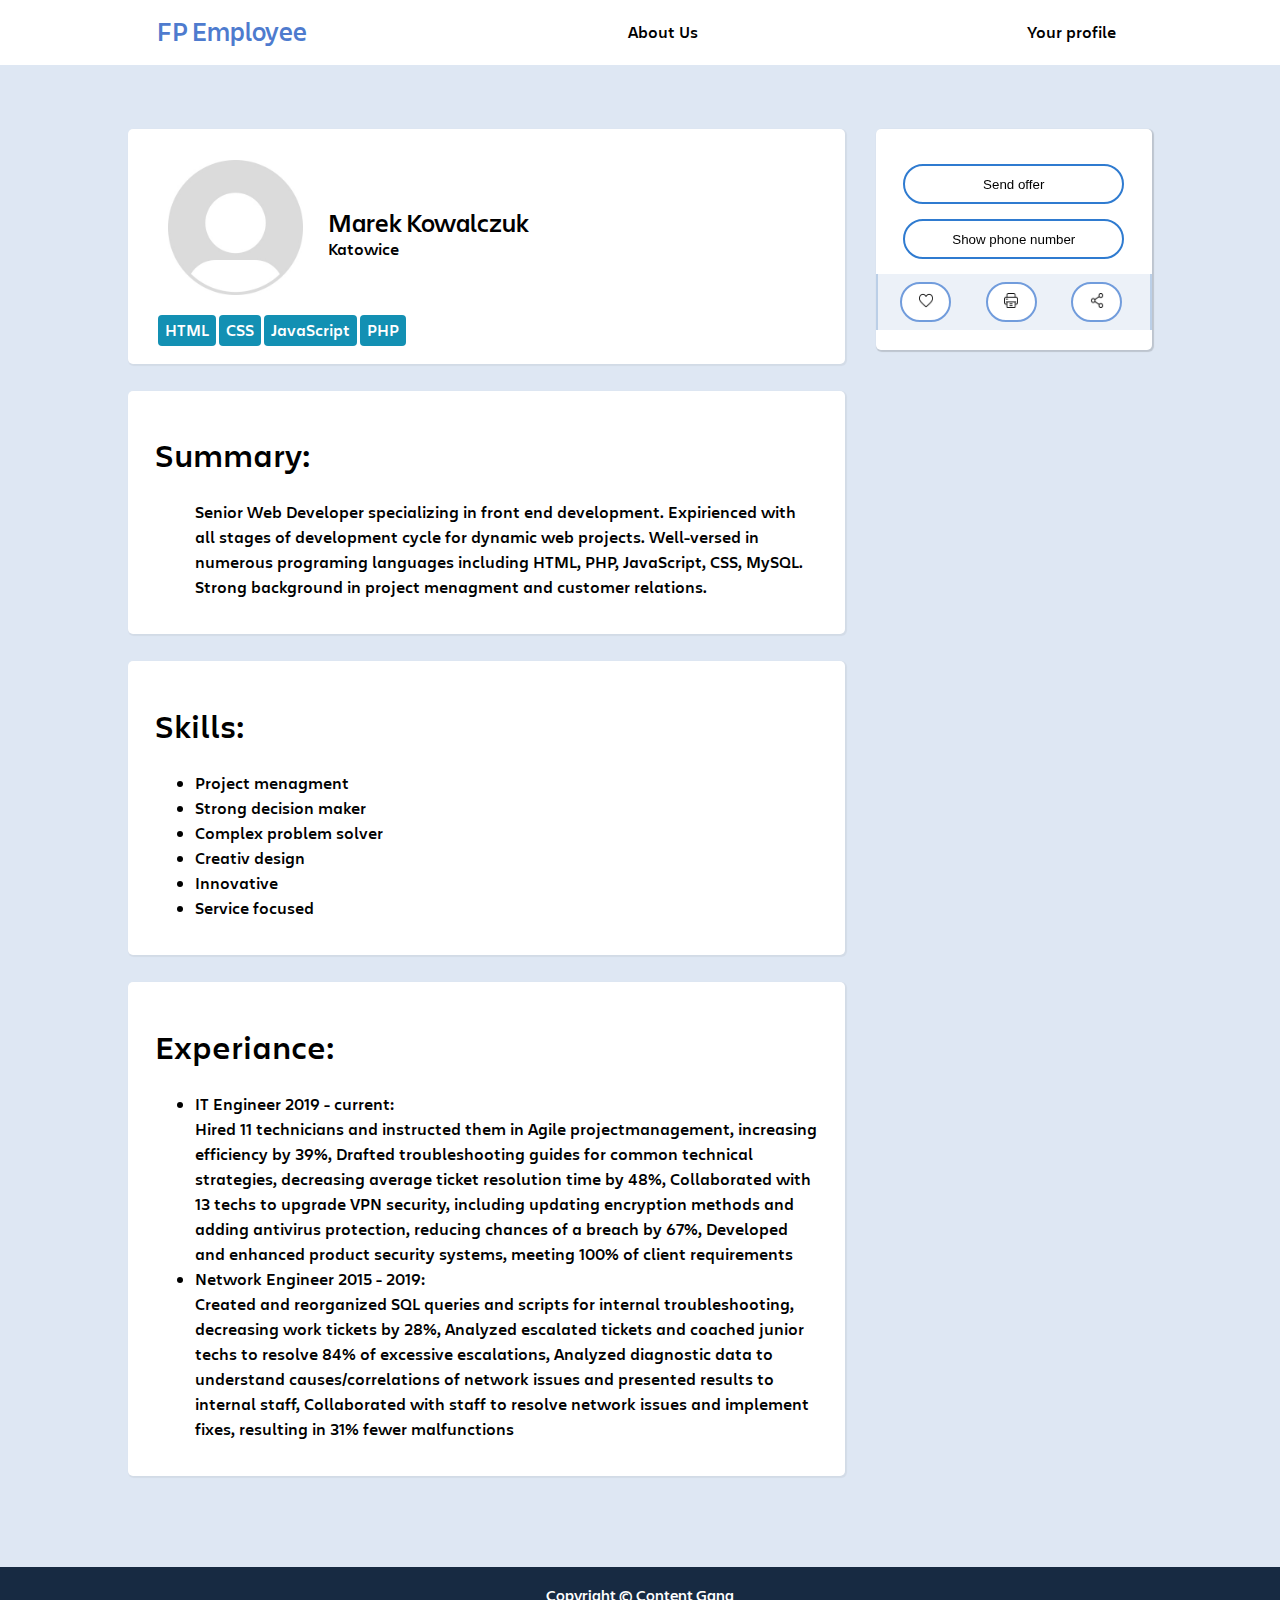
==== profile/profile.html @ da1098af "a" ====
<!DOCTYPE html>
<html lang="pl">
<head>
    <meta charset="UTF-8">
    <title>Future Prospects</title>
    <link rel="stylesheet" type="text/css" href="style.css">
    <script defer src="../scripts/main_page.js"></script>
</head>



<body>
<ul id="bar">
    <li><div class="logo"><a href="../main_selection/index.html">FP Employee</a></div></li>
    <li><div class="option"><a href="../about_contact/about_contact.html">About Us</a></div></li>
    <li><div class="option"><a href="../profile/profile.html">Your profile</a></div></li> <!-- username -->
</ul>


<main >
    <div class="block" id="block1">
        <div class="container">
            <div  id="photo">
                <img src="photo.jpg" >
            </div>
            <div  id="comany_details">
                <ul id ="table1">
                    <li><h1>Marek Kowalczuk</h1></li>
                    <li>Katowice</li>
                </ul>
            </div>
            <div  id="employee_tags">
                <ul id="tags">
                    <li><a>HTML</a></li>
                    <li><a>CSS</a></li>
                    <li><a>JavaScript</a></li>
                    <li><a>PHP</a></li>
                </ul>
            </div>
        </div>
    </div>

    <div class="block" id="block2">
        <div class="container">
            <div>
                <h1>Summary:</h1>
            </div>
            <div  id="summary">
                <ul id ="summary_table">
                    Senior Web Developer specializing in front end development. 
                    Expirienced with all stages of development  cycle for dynamic web projects. 
                    Well-versed in numerous programing languages including HTML, PHP, JavaScript, CSS, MySQL. 
                    Strong background in project menagment and customer relations. 
                </ul>
            </div>
        </div>
    </div>

    <div class="block" id="block3">
        <div class="container">
            <div>
                <h1>Skills:</h1>
            </div>
            <div  id="skills">
                <ul id ="skills_table">
                    <li>Project menagment</li>
                    <li>Strong decision maker</li>
                    <li>Complex problem solver</li>
                    <li>Creativ design</li>
                    <li>Innovative</li>
                    <li>Service focused</li>
                </ul>
            </div>
        </div>
    </div>

    <div class="block" id="block4">
        <div class="container">
            <div>
                <h1>Experiance:</h1>
            </div>
            <div  id="experiance">
                <ul id ="experiance_table">
                    <li> IT Engineer 2019 - current: <br> Hired 11 technicians and instructed them in Agile projectmanagement, increasing efficiency by 39%, Drafted troubleshooting guides for common technical strategies, decreasing average ticket resolution time by 48%, Collaborated with 13 techs to upgrade VPN security, including updating encryption methods and adding antivirus protection, reducing chances of a breach by 67%, Developed and enhanced product security systems, meeting 100% of client requirements</li>
                    <li> Network Engineer 2015 - 2019: <br> Created and reorganized SQL queries and scripts for internal troubleshooting, decreasing work tickets by 28%, Analyzed escalated tickets and coached junior techs to resolve 84% of excessive escalations, Analyzed diagnostic data to understand causes/correlations of network issues and presented results to internal staff, Collaborated with staff to resolve network issues and implement fixes, resulting in 31% fewer malfunctions</li>
                </ul>
            </div>
        </div>
    </div>

    <div id="overlay"></div>

    <div class="apply" id="apply">
        <div class="form">
            <div class="form-element">
                <button>Send offer</button>
            </div>
            <div class="form-element">
                <button>Show phone number</button>
            </div>
            <div class="form-list">
                <ul>
                    <li><button><img src="../Inne/heart.png" alt="Follow"></button></li>
                    <li><button><img src="../Inne/printer.png" alt="Print"></button></li>
                    <li><button><img src="../Inne/share.png" alt="Share"></button></li>
                </ul>
            </div>
        </div>
    </div>

</main>
<footer>
    <p>Copyright © Content Gang</p>
</footer>

</body>
</html>
---- profile/style.css ----
html{
    scroll-behavior: smooth;
}

body {
    font-family: 'Charlie-display-SB', sans-serif;
    margin: 0;
    padding: 0;
}

main {
    display: inline-grid;
    grid-column-gap: 3%;
    grid-template-columns: 70% auto;
    padding: 5% 10% 5% 10%;
    min-height: 130vh;
    background-color: #dee7f3;
    backdrop-filter: blur(5px);
    background-size: 250vh;
    background-repeat: no-repeat;
}

* {
    box-sizing:border-box;
}

::-webkit-scrollbar {
    width: 0;
    background: transparent;
}


@font-face {
    font-family: 'Charlie-display-SB';
    font-weight: 400;
    font-style: normal;
    src: url("../fonts/Charlie_Display-Semibold.woff2") format('woff2');
}
@font-face {
    font-family: 'Charlie-text-R';
    font-weight: 400;
    font-style: normal;
    src: url("../fonts/Charlie_Text-Regular.woff2") format('woff2');
}
@font-face {
    font-family: 'Charlie-text-SB';
    font-weight: 400;
    font-style: normal;
    src: url("../fonts/Charlie_Text-Semibold.woff2") format('woff2');
}



footer {
    background-color: #172a42;
    text-align: center;
    color: white;
    position: absolute;
    width: 100%;
}

#logo{
    display: block;
    color: white;
    font-size: 26px;
    text-align: center;
    padding: 8px;
    text-decoration: none;
}

#bar {/* menu */
    list-style-type: none;
    display:flex;
    justify-content:center;
    width:100%;
    margin: 0;
    padding: 0;
    overflow: hidden;
    background-color: white;
    position: sticky;
    top: 0;
    z-index: 99;
}

#bar li {
    display: table-row;
    flex-grow:3;
    text-align:center;
    margin:4px;
    text-decoration: none;
}

#bar .logo{
    display: block;
    text-align: center;
    padding: 8px;
}

#bar .logo a {
    color: #4E7BCE;
    font-size: 26px;
    text-decoration: none;
}

#bar .option a {
    font-family: 'Charlie-text-SB', sans-serif;
    display: block;
    color: black;
    text-align: center;
    padding: 16px;
    border-radius: 15px;
    text-decoration: none;
    transition: background-color 0.5s ease-in-out;
}

#bar .option a:hover {
    text-shadow: 1px 1px #cea24e;
    text-decoration: underline #cea24e;
    text-underline-offset: 8px;
}

.block{
    grid-column: 1;
    font-family: 'Charlie-text-SB', sans-serif;
    width: 100%;
    height: fit-content;
    padding: 2vh 3vh;
    margin-bottom: 3vh;
    background: #fff;
    box-shadow: 1px 1px 1px 1px rgba(0,0,0,0.05);
    border-radius: 5px;
    cursor: default;
}

.block .container h2{
    text-align: center;
    color: black;
    margin: 10px 0 20px;
    font-size: 25px;
}
.block .container .container-element{
    margin: 15px 0;
}
.block .container .container-element label{
    font-size: 15px;
    color: black;
}
.block .container .container-element input[type="text"], .popup .form .form-element input[type="password"]{
    margin-top: 5px;
    display: block;
    width: 100%;
    padding: 10px;
    outline: none;
    border: 1px solid #b6d2db;
    border-radius: 5px;
}
.block .container .container-element input[type="checkbox"]{
    accent-color: #10a5ca;
    cursor: pointer;
}
.block .container .container-element button{
    margin-right: 5px;
    width: 100%;
    height: 40px;
    background: whitesmoke;
    border: 1px solid #b6d2db;
    border-radius: 5px;
    cursor: pointer;
    transition-duration: 0.4s;
}
.block .container .container-element button:hover{
    /*box-shadow: 1em 1em 1em 0em rgba(186,183,113,0.75);*/
    background-color: #10a5ca;
    color: white;
}
.block .container .container-element a{
    display: block;
    color: #1390b3;
    text-decoration: none;
    cursor: pointer;
    font-size: 15px;
    font-weight: 60;
}

.apply{/*popup*/
    grid-row: 1;
    grid-column: 2;
    position: sticky;
    top: 10%;
    font-family: 'Charlie-text-SB', sans-serif;
    z-index: 10;
    width: 100%;
    height: fit-content;
    padding: 20px 0;
    background: #fff;
    box-shadow: 1px 1px 1px 1px rgba(0,0,0,0.15);
    border-radius: 5px;
    cursor: default;
}

.apply .form .form-element{
    margin: 15px 0;
}

.apply .form .form-element button{
    margin-right: 10%;
    margin-left: 10%;
    width: 80%;
    height: 40px;
    background: white;
    border: 2px solid #2f7bd0;
    border-radius: 20px;
    cursor: pointer;
    transition-duration: 0.2s;
}

.apply .form .form-element button:hover{
    /*box-shadow: 1em 1em 1em 0em rgba(186,183,113,0.75);*/
    background-color: #2f7bd0;
    color: white;
}

.apply .form .form-element a{
    display: block;
    color: #1390b3;
    text-decoration: none;
    cursor: pointer;
    font-size: 15px;
    font-weight: 60;
}

.apply .form .form-list ul{
    list-style-type: none;
    display:flex;
    justify-content:center;
    width:100%;
    margin: 0;
    padding: 8px;
    overflow: hidden;
    background-color: #ecf1f8;
    border-left: 2px solid #bbcfe7;
    border-right: 2px solid #bbcfe7;
    position: sticky;
    top: 0;
}

.apply .form .form-list ul li{
    display: table-row;
    flex-grow:3;
    text-align:center;
}

.apply .form .form-list button{
    align-content: center;
    margin-right: 5px;
    width: 60%;
    height: 40px;
    background: white;
    border-radius: 20px;
    border: 2px solid #719cdc;
    cursor: pointer;
    transition-duration: 0.2s;
}

.apply .form .form-list button:hover{
    /*box-shadow: 1em 1em 1em 0em rgba(186,183,113,0.75);*/
    background-color: #719cdc;
}

.apply .form ul li img{
    width: 40%;
    color: #10a5ca;
}

#photo{
    float: left;
    margin: 1vw;
    margin-right: 2vw;
}

#photo img{
    border-radius: 4px;
    width: 15vh;
}

#comany_details{
    float: left;
    margin-top: 3vh;
}

#table1 {/* menu */
    line-height: 60%;
    width:100%;
    height:fit-content;
    margin-top: 3vh;
    padding:0;
    top:0;
}

#table1 li {
    padding: 0;
    margin-top: 0;
    display: table-row;
    flex-grow:3;
    text-align:left;
}

#table1 li a {
    font-family: 'Charlie-text-SB', sans-serif;
    color: #1390b3;
    text-decoration: none;
    font-size: 1.1em;
}

#table1 li h1 {
    font-family: 'Charlie-display-SB', sans-serif;
    color: black;
    text-decoration: none;
    font-size: 1.6em;
}

#employee_tags{
    width:100%;
    border-top-style: none;
    border-top-width: 1px;
    border-top-color: #1390b3;
    float: left;
}

#tags {
    list-style-type: none;
    display:flex;
    width:fit-content;
    margin: 0;
    padding: 0;
    background-color: white;
    top: 0;
    z-index: 99;
}

#tags li{
    padding-left: 3px;
    margin:0 auto;
}

#tags li a{
    font-family: 'Charlie-text-SB', sans-serif;
    color: white;
    text-decoration: none;
    display: block;
    text-align: center;
    background-color: #1390b3;
    padding: 3px 7px;
    border-radius: 4px;
    font-size: 1.0em;
}

#tags li img{
    border-radius: 4px;
    width: 5vh;
}



#overlay {
    position: fixed;
    opacity: 0;
    top: 0;
    left: 0;
    right: 0;
    bottom: 0;
    background-color: rgba(0,0,0,0.5);
    pointer-events:none;
    transition: 200ms ease-in-out;
}
#overlay.active {
    opacity: 1;
    pointer-events:all;
}

.stop-scrolling {
    overflow: hidden;
}
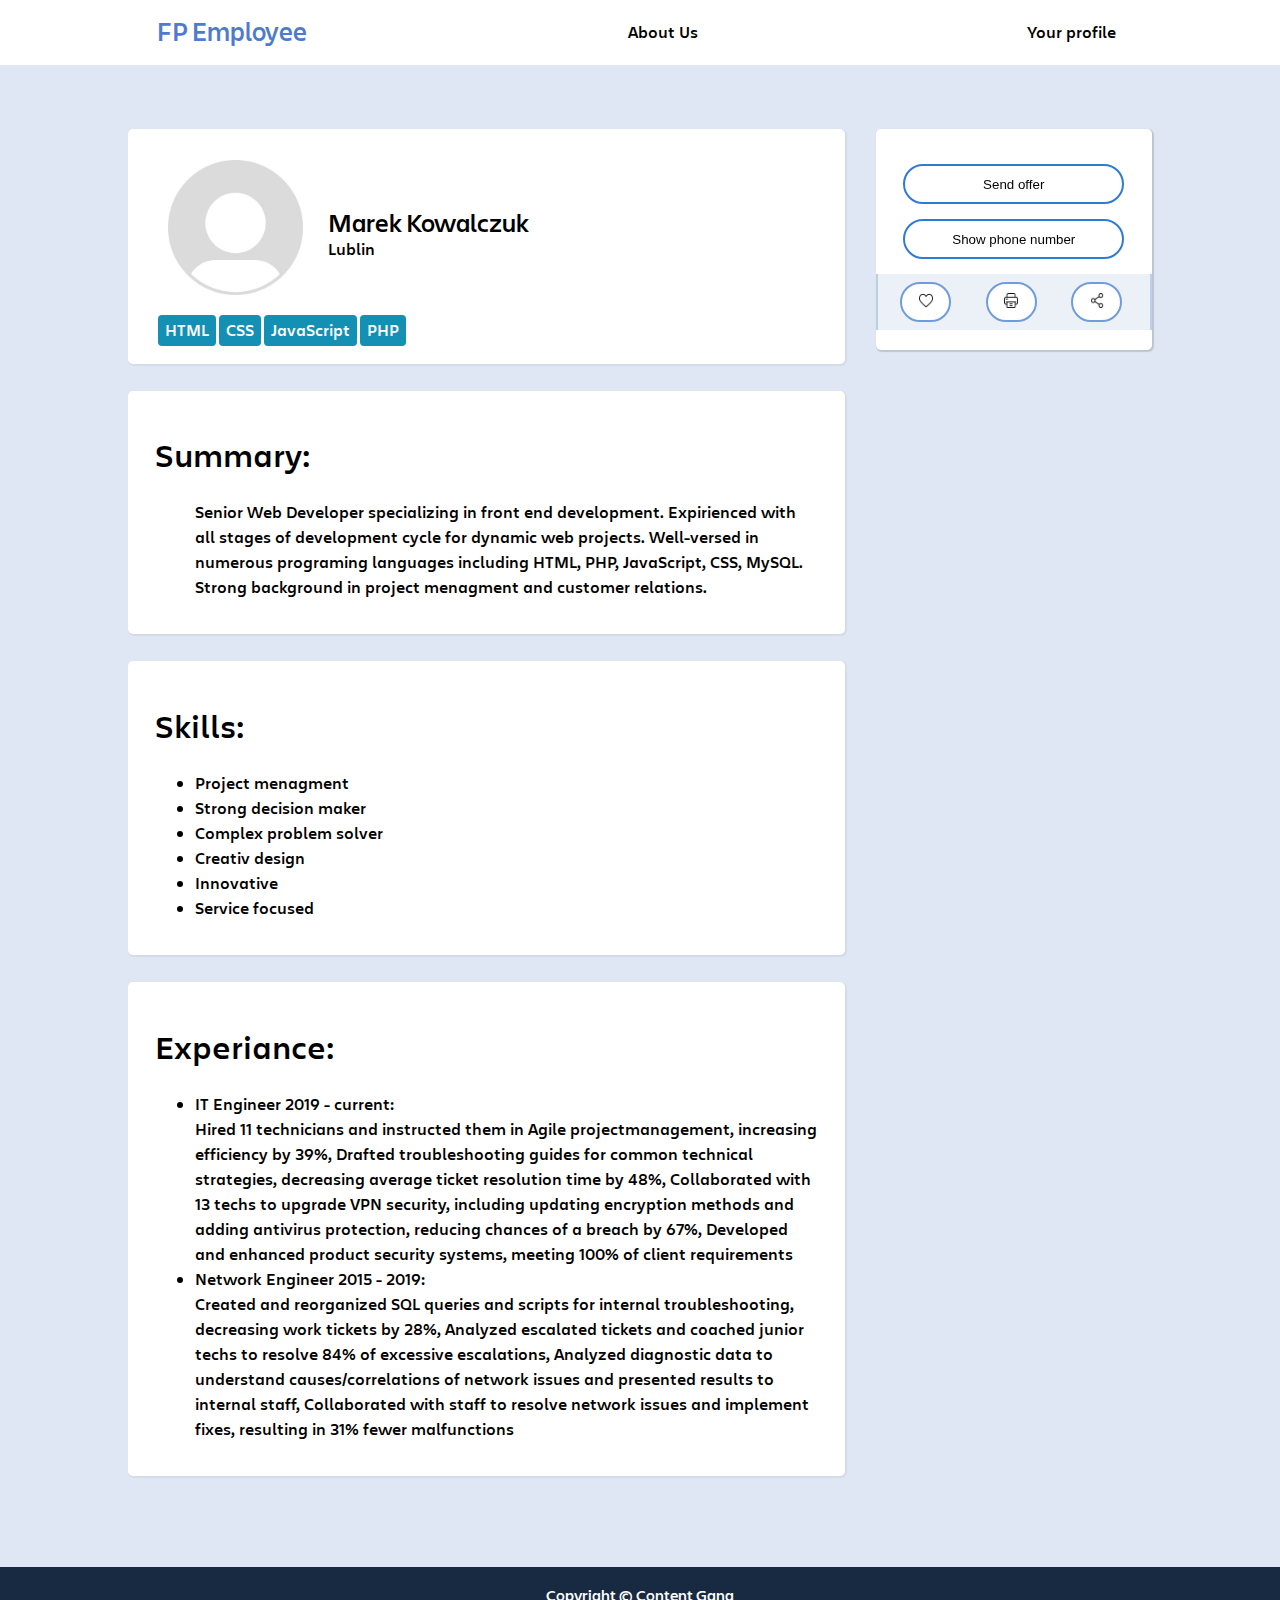
==== commit 2c486d3e: "Update profile.html" ====
--- a/profile/profile.html
+++ b/profile/profile.html
@@ -26,7 +26,7 @@
             <div  id="comany_details">
                 <ul id ="table1">
                     <li><h1>Marek Kowalczuk</h1></li>
-                    <li>Katowice</li>
+                    <li>Lublin</li>
                 </ul>
             </div>
             <div  id="employee_tags">
@@ -114,4 +114,4 @@
 </footer>
 
 </body>
-</html>+</html>
